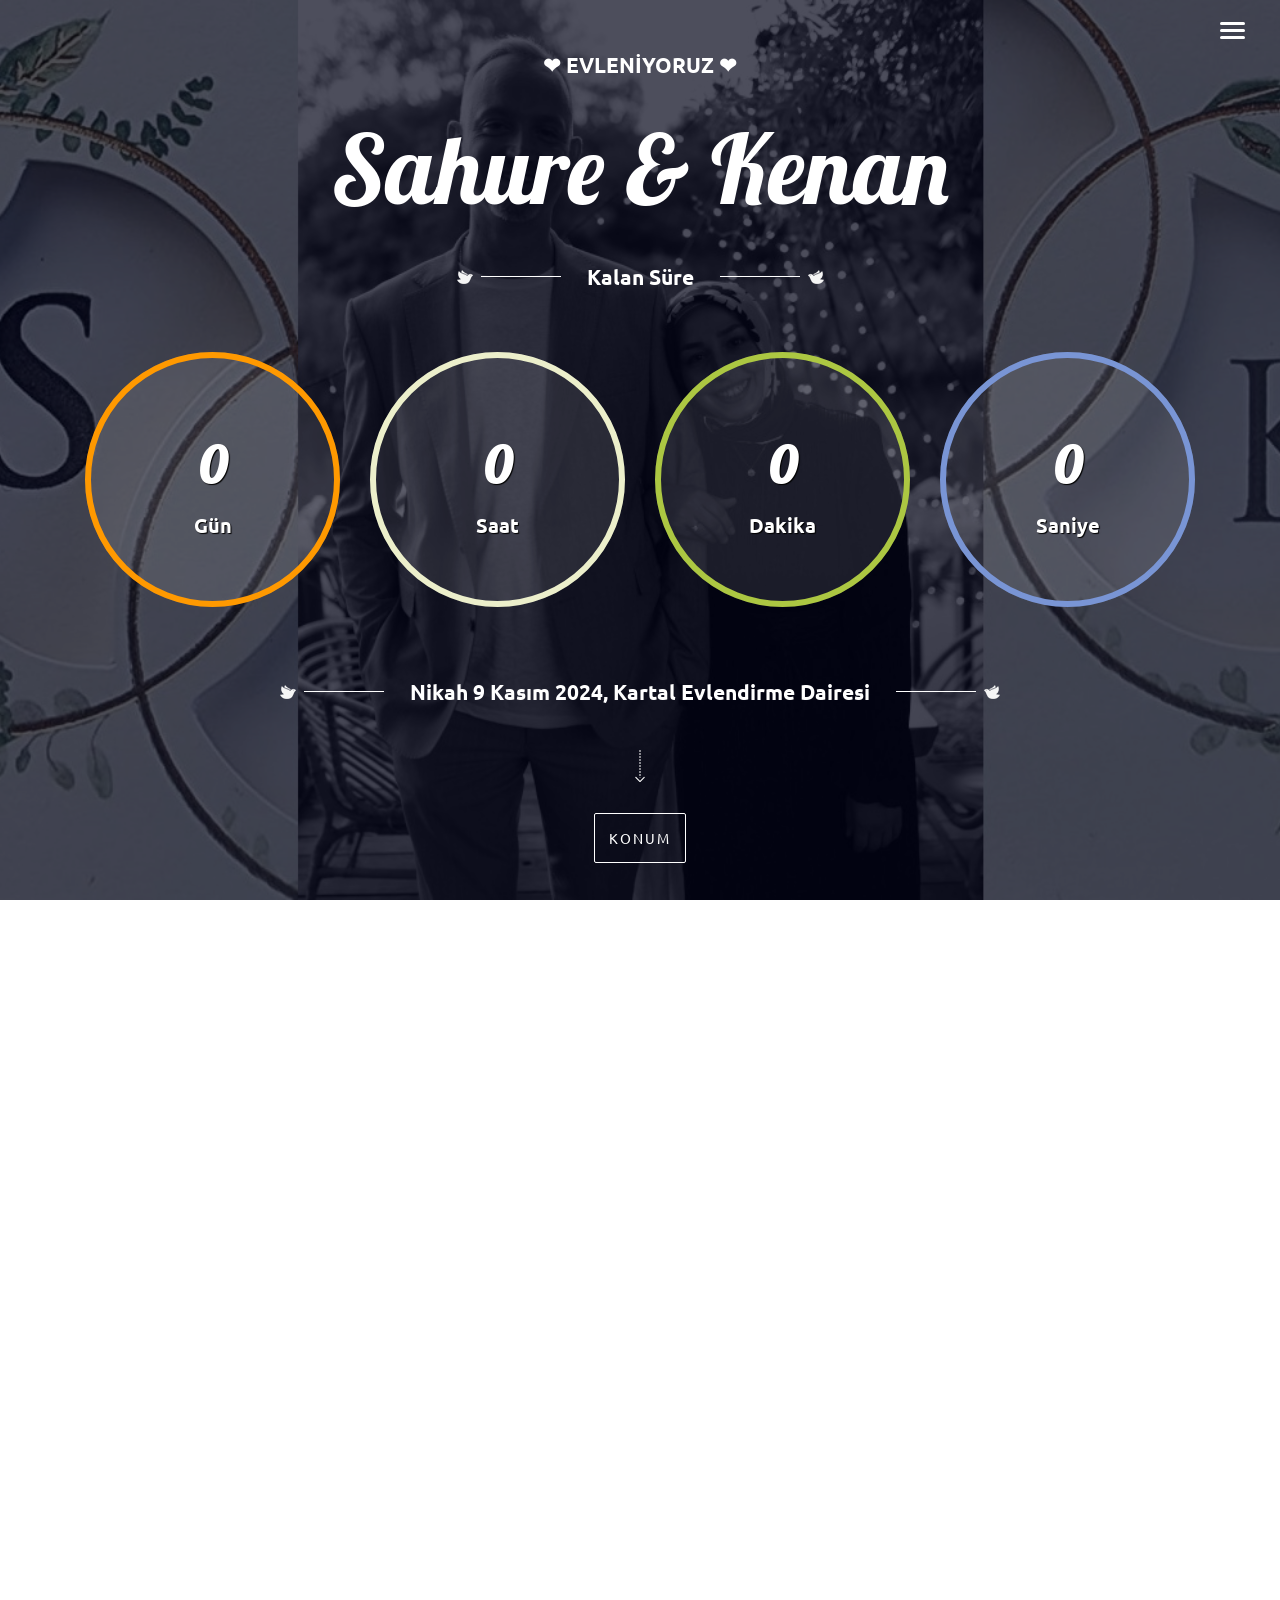
==== index.html @ 57ab861d "init" ====
<!DOCTYPE html>
<html lang="tr">
<head>
    <meta charset="utf-8">
    <meta http-equiv="x-ua-compatible" content="ie=edge">
    <meta content="" name="description">
    <meta content="" name="keywords">
    <!-- Mobile Specific Metas -->
    <meta http-equiv="X-UA-Compatible" content="IE=edge">
    <meta name="viewport" content="width=device-width, initial-scale=1, maximum-scale=1">
    <meta name="HandheldFriendly" content="true">
    <meta content="telephone=no" name="format-detection">
    <!-- Favicon -->
    <link rel="shortcut icon" type="image/png" href="static/img/favicon.ico"/>
    <!-- Google Fonts -->
    <link href="https://fonts.googleapis.com/css?family=Lobster%7CUbuntu:400,700" rel="stylesheet">
    <!-- Stylesheets -->
    <link href="static/css/fontello-icon.css" rel="stylesheet" type="text/css"/>
    <link href="static/css/linea-icon.css" rel="stylesheet" type="text/css"/>

    <!-- Latest compiled and minified CSS -->
    <link rel="stylesheet" href="https://cdn.jsdelivr.net/npm/bootstrap@3.4.1/dist/css/bootstrap.min.css"
          integrity="sha384-HSMxcRTRxnN+Bdg0JdbxYKrThecOKuH5zCYotlSAcp1+c8xmyTe9GYg1l9a69psu" crossorigin="anonymous">

    <link href="static/css/animate.css" rel="stylesheet" type="text/css"/>
    <!-- Custom CSS -->
    <link href="static/css/main.css" rel="stylesheet" type="text/css"/>
    <!-- END custom CSS -->
    <!-- Switcher color CSS -->
    <link href="static/css/color-1.css" rel="stylesheet" type="text/css" id="skins"/>
    <!--<![endif]-->
    <!-- HTML5 Shim and Respond.js IE8 support of HTML5 elements and media queries -->
    <!-- WARNING: Respond.js doesn't work if you view the page via file:// -->
    <!--[if lt IE 9]>
    <script src="https://oss.maxcdn.com/html5shiv/3.7.2/html5shiv.min.js"></script>
    <script src="https://oss.maxcdn.com/respond/1.4.2/respond.min.js"></script>
    <![endif]-->
    <title>Sahure & Kenan | 9 Kasım 2024 16:30</title>
</head>
<body>
<div class="page-overlay">
    <!-- Preloader -->
    <div id="preloader">
        <div class="alignment">
            <div class="v-align center-middle">
                <div class="heart-animation one">
                    <i class="icon icon-heart"></i>
                </div>
                <div class="heart-animation two">
                    <i class="icon icon-heart"></i>
                </div>
                <div class="heart-animation three">
                    <i class="icon icon-heart"></i>
                </div>
                <div class="heart-animation four">
                    <i class="icon icon-heart"></i>
                </div>
            </div>
        </div>
    </div>
    <!-- END Preloader -->
    <!-- Background image -->
    <div class="page-image-bg reveal scale-in"></div>
    <!-- END Background image -->
    <!-- Overlay -->
    <div class="overlay-bg-black overlay-opacity"></div>
    <!-- END Overlay -->
    <header>
        <nav class="navbar navbar-fixed-top">
            <div class="container-fluid">
                <div class="row">
                    <div class="col-md-12 text-white col-transform">
                        <div class="navbar-wrapper">
                            <!-- Navbar Button -->
                            <button class="navbar-button show-info" data-href="#content">
                                <span></span>
                                <span></span>
                                <span></span>
                            </button>
                            <!-- End Navbar Button -->
                        </div>
                    </div>
                </div>
            </div>
        </nav>
    </header>
    <div id="info" class="col-md-12 text-white text-center page-info col-transform">
        <div class="title-front">&#10084; Evleniyoruz &#10084;</div>
        <div class="all-title">
            Sahure & Kenan
        </div>
        <div class="countdown-title">
            <span class="countdown-left"><span class="countdown-right">Kalan Süre</span></span>
        </div>
        <!-- Countdown -->
        <div class="countdown container">
            <div class="clock row">
                <div class="clock-item clock-days countdown-time-value col-sm-6 col-md-3">
                    <div class="wrap">
                        <div class="inner">
                            <div id="canvas-days" class="clock-canvas"></div>

                            <div class="text">
                                <p class="val">0</p>
                                <p class="type-days type-time">Gün</p>
                            </div><!-- /.text -->
                        </div><!-- /.inner -->
                    </div><!-- /.wrap -->
                </div><!-- /.clock-item -->

                <div class="clock-item clock-hours countdown-time-value col-sm-6 col-md-3">
                    <div class="wrap">
                        <div class="inner">
                            <div id="canvas-hours" class="clock-canvas"></div>

                            <div class="text">
                                <p class="val">0</p>
                                <p class="type-hours type-time">Saat</p>
                            </div><!-- /.text -->
                        </div><!-- /.inner -->
                    </div><!-- /.wrap -->
                </div><!-- /.clock-item -->

                <div class="clock-item clock-minutes countdown-time-value col-sm-6 col-md-3">
                    <div class="wrap">
                        <div class="inner">
                            <div id="canvas-minutes" class="clock-canvas"></div>

                            <div class="text">
                                <p class="val">0</p>
                                <p class="type-minutes type-time">Dakika</p>
                            </div><!-- /.text -->
                        </div><!-- /.inner -->
                    </div><!-- /.wrap -->
                </div><!-- /.clock-item -->

                <div class="clock-item clock-seconds countdown-time-value col-sm-6 col-md-3">
                    <div class="wrap">
                        <div class="inner">
                            <div id="canvas-seconds" class="clock-canvas"></div>

                            <div class="text">
                                <p class="val">0</p>
                                <p class="type-seconds type-time">Saniye</p>
                            </div><!-- /.text -->
                        </div><!-- /.inner -->
                    </div><!-- /.wrap -->
                </div><!-- /.clock-item -->
            </div><!-- /.clock -->
        </div><!-- /.countdown-wrapper -->
        <!-- END Countdown -->
        <div class="title-date">
            <span class="swirl-left"><span
                    class="swirl-right">Nikah 9 Kasım 2024, Kartal Evlendirme Dairesi</span></span>
        </div>
        <i class="icon ico-l-sm icon-l-arrows-slim-down-dashed animated fadeInDown"></i>
        <a class="btn btn-border-white show-info animated fadeInUp" role="button" data-href="#content">Konum</a>
    </div>
    <div id="content" class="page-content col-md-12 text-center bg-white">

        <div class="bezel"></div>
        <!-- Our Wedding Location -->
        <section class="section">
            <!-- Section Title Our Wedding Location -->
            <h2 class="section-title t0">
                <span>Konum</span>
            </h2>
            <!-- END Section Title Our Wedding Location -->
            <div class="wrapp location">
                <div class="col-lg-6 col-md-6 col-sm-6 no-space location-block color-two">
                    <div class="section-activity">
                        <h2>Kına</h2>
                        <h4>Salon Aşkın</h4>
                    </div>
                </div>
                <div class="col-lg-6 col-md-6 col-sm-6 no-space location-block color-two">
                    <div class="section-activity">
                        <h2>Nikah</h2>
                        <h4>Kartal Evlendirme Dairesi</h4>
                    </div>
                </div>

            </div>
            <!-- Google Maps -->
            <div id="map-canvas">
                
                <div class="col-lg-6 col-md-6 col-sm-6 no-space location-block ">
                    <div class="section-activity">
                        <iframe src="https://www.google.com/maps/embed?pb=!1m18!1m12!1m3!1d3010.9872154722066!2d29.14887507665197!3d41.00365301970864!2m3!1f0!2f0!3f0!3m2!1i1024!2i768!4f13.1!3m3!1m2!1s0x14cacf3816549147%3A0x43ac809c1f1a23b5!2sSalon%20A%C5%9Fk%C4%B1n%20Davet%20Salonu!5e0!3m2!1str!2str!4v1729792743908!5m2!1str!2str" width="600" height="450" style="border:0;" allowfullscreen="" loading="lazy" referrerpolicy="no-referrer-when-downgrade"></iframe>
                    </div>
                </div>
                <div class="col-lg-6 col-md-6 col-sm-6 no-space location-block ">
                    <div class="section-activity">
                        <iframe src="https://www.google.com/maps/embed?pb=!1m18!1m12!1m3!1d3016.34065721655!2d29.193385676647836!3d40.88634172692337!2m3!1f0!2f0!3f0!3m2!1i1024!2i768!4f13.1!3m3!1m2!1s0x14cac39dee5f4657%3A0x239b57ba6753ae69!2sKartal%20Belediyesi%20Evlendirme%20Memurlu%C4%9Fu!5e0!3m2!1str!2str!4v1729792785028!5m2!1str!2str" width="600" height="450" style="border:0;" allowfullscreen="" loading="lazy" referrerpolicy="no-referrer-when-downgrade"></iframe>
                    </div>
                </div>
            </div>
            <!-- END Google Maps -->
        </section>
        <!-- END Our Wedding Location -->

        <!-- Copyright -->
        <div class="footer copyrights">
            <div class="copyright"></div>
        </div>
        <!-- END Copyright -->
    </div>
</div>
<!-- All JavaScript Libraries -->
<script src="static/js/jquery-1.12.4.js"></script>
<script src="static/js/jquery-migrate-1.4.1.js"></script>
<script src="static/js/kinetic.js"></script>
<script src="static/js/jquery.final-countdown.js"></script>

<script src="https://cdn.jsdelivr.net/npm/bootstrap@3.4.1/dist/js/bootstrap.min.js"
        integrity="sha384-aJ21OjlMXNL5UyIl/XNwTMqvzeRMZH2w8c5cRVpzpU8Y5bApTppSuUkhZXN0VxHd"
        crossorigin="anonymous"></script>

<script src="static/js/main.js"></script>


</body>
</html>
---- static/css/fontello-icon.css ----
@font-face {
  font-family: 'fontello';
  src: url('../font/fontello8032.eot?70805675');
  src: url('../font/fontello8032.eot?70805675#iefix') format('embedded-opentype'),
       url('../font/fontello8032.woff2?70805675') format('woff2'),
       url('../font/fontello8032.woff?70805675') format('woff'),
       url('../font/fontello8032.ttf?70805675') format('truetype'),
       url('../font/fontello8032.svg?70805675#fontello') format('svg');
  font-weight: normal;
  font-style: normal;
}
/* Chrome hack: SVG is rendered more smooth in Windozze. 100% magic, uncomment if you need it. */
/* Note, that will break hinting! In other OS-es font will be not as sharp as it could be */
/*
@media screen and (-webkit-min-device-pixel-ratio:0) {
  @font-face {
    font-family: 'fontello';
    src: url('../font/fontello.svg?70805675#fontello') format('svg');
  }
}
*/
 
 [class^="icon-"]:before, [class*=" icon-"]:before {
  font-family: "fontello";
  font-style: normal;
  font-weight: normal;
  speak: none;
 
  display: inline-block;
  text-decoration: inherit;
  width: 1em;
  margin-right: .2em;
  text-align: center;
  /* opacity: .8; */
 
  /* For safety - reset parent styles, that can break glyph codes*/
  font-variant: normal;
  text-transform: none;
 
  /* fix buttons height, for twitter bootstrap */
  line-height: 1em;
 
  /* Animation center compensation - margins should be symmetric */
  /* remove if not needed */
  margin-left: .2em;
 
  /* you can be more comfortable with increased icons size */
  /* font-size: 120%; */
 
  /* Font smoothing. That was taken from TWBS */
  -webkit-font-smoothing: antialiased;
  -moz-osx-font-smoothing: grayscale;
 
  /* Uncomment for 3D effect */
  /* text-shadow: 1px 1px 1px rgba(127, 127, 127, 0.3); */
}
 
.icon-sun-1:before { content: '\e800'; } /* '' */
.icon-sun-filled:before { content: '\e801'; } /* '' */
.icon-cloud-sun:before { content: '\e802'; } /* '' */
.icon-sun-2:before { content: '\e803'; } /* '' */
.icon-sun-inv:before { content: '\e804'; } /* '' */
.icon-search:before { content: '\e805'; } /* '' */
.icon-search-1:before { content: '\e806'; } /* '' */
.icon-search-outline:before { content: '\e807'; } /* '' */
.icon-search-2:before { content: '\e808'; } /* '' */
.icon-down-open:before { content: '\e809'; } /* '' */
.icon-down-open-2:before { content: '\e80a'; } /* '' */
.icon-up-open:before { content: '\e80b'; } /* '' */
.icon-up-open-mini:before { content: '\e80c'; } /* '' */
.icon-up-open-2:before { content: '\e80d'; } /* '' */
.icon-up-open-big:before { content: '\e80e'; } /* '' */
.icon-up-open-3:before { content: '\e80f'; } /* '' */
.icon-play:before { content: '\e810'; } /* '' */
.icon-play-1:before { content: '\e811'; } /* '' */
.icon-play-2:before { content: '\e812'; } /* '' */
.icon-play-outline:before { content: '\e813'; } /* '' */
.icon-play-3:before { content: '\e814'; } /* '' */
.icon-stop-outline:before { content: '\e815'; } /* '' */
.icon-stop:before { content: '\e816'; } /* '' */
.icon-skype-outline:before { content: '\e817'; } /* '' */
.icon-skype-1:before { content: '\e818'; } /* '' */
.icon-twitter-1:before { content: '\e819'; } /* '' */
.icon-eye:before { content: '\e81a'; } /* '' */
.icon-eye-1:before { content: '\e81b'; } /* '' */
.icon-eye-off:before { content: '\e81c'; } /* '' */
.icon-eye-outline:before { content: '\e81d'; } /* '' */
.icon-picture:before { content: '\e81e'; } /* '' */
.icon-attach:before { content: '\e81f'; } /* '' */
.icon-link:before { content: '\e820'; } /* '' */
.icon-ok:before { content: '\e821'; } /* '' */
.icon-th-large:before { content: '\e822'; } /* '' */
.icon-th:before { content: '\e823'; } /* '' */
.icon-th-list:before { content: '\e824'; } /* '' */
.icon-users:before { content: '\e825'; } /* '' */
.icon-cog:before { content: '\e826'; } /* '' */
.icon-cog-alt:before { content: '\e827'; } /* '' */
.icon-wrench:before { content: '\e828'; } /* '' */
.icon-zoom-in:before { content: '\e829'; } /* '' */
.icon-megaphone:before { content: '\e82a'; } /* '' */
.icon-floppy:before { content: '\e82b'; } /* '' */
.icon-credit-card:before { content: '\e82c'; } /* '' */
.icon-link-1:before { content: '\e82d'; } /* '' */
.icon-attach-1:before { content: '\e82e'; } /* '' */
.icon-layout:before { content: '\e82f'; } /* '' */
.icon-rss-1:before { content: '\e830'; } /* '' */
.icon-cog-1:before { content: '\e831'; } /* '' */
.icon-tools:before { content: '\e832'; } /* '' */
.icon-share:before { content: '\e833'; } /* '' */
.icon-location:before { content: '\e834'; } /* '' */
.icon-location-1:before { content: '\e835'; } /* '' */
.icon-location-outline:before { content: '\e836'; } /* '' */
.icon-phone:before { content: '\e837'; } /* '' */
.icon-mobile:before { content: '\e838'; } /* '' */
.icon-mail:before { content: '\e839'; } /* '' */
.icon-globe:before { content: '\e83a'; } /* '' */
.icon-globe-1:before { content: '\e83b'; } /* '' */
.icon-clock:before { content: '\e83c'; } /* '' */
.icon-clock-1:before { content: '\e83d'; } /* '' */
.icon-hourglass-1:before { content: '\e83e'; } /* '' */
.icon-celcius:before { content: '\e83f'; } /* '' */
.icon-temperatire:before { content: '\e840'; } /* '' */
.icon-right-dir:before { content: '\e841'; } /* '' */
.icon-left-dir:before { content: '\e842'; } /* '' */
.icon-up-dir:before { content: '\e843'; } /* '' */
.icon-down-dir:before { content: '\e844'; } /* '' */
.icon-left-open:before { content: '\e845'; } /* '' */
.icon-right-open:before { content: '\e846'; } /* '' */
.icon-flash:before { content: '\e847'; } /* '' */
.icon-ccw:before { content: '\e848'; } /* '' */
.icon-cw:before { content: '\e849'; } /* '' */
.icon-arrows-cw:before { content: '\e84a'; } /* '' */
.icon-switch:before { content: '\e84b'; } /* '' */
.icon-key:before { content: '\e84c'; } /* '' */
.icon-user:before { content: '\e84d'; } /* '' */
.icon-heart:before { content: '\e84e'; } /* '' */
.icon-heart-empty:before { content: '\e84f'; } /* '' */
.icon-heart-1:before { content: '\e850'; } /* '' */
.icon-heart-filled:before { content: '\e851'; } /* '' */
.icon-star-empty:before { content: '\e852'; } /* '' */
.icon-star:before { content: '\e853'; } /* '' */
.icon-down-open-1:before { content: '\f004'; } /* '' */
.icon-up-open-1:before { content: '\f005'; } /* '' */
.icon-link-ext:before { content: '\f08e'; } /* '' */
.icon-facebook:before { content: '\f09a'; } /* '' */
.icon-rss:before { content: '\f09e'; } /* '' */
.icon-gplus-1:before { content: '\f0d5'; } /* '' */
.icon-money:before { content: '\f0d6'; } /* '' */
.icon-mail-alt:before { content: '\f0e0'; } /* '' */
.icon-linkedin-1:before { content: '\f0e1'; } /* '' */
.icon-comment-empty:before { content: '\f0e5'; } /* '' */
.icon-angle-left:before { content: '\f104'; } /* '' */
.icon-angle-right:before { content: '\f105'; } /* '' */
.icon-angle-up:before { content: '\f106'; } /* '' */
.icon-angle-down:before { content: '\f107'; } /* '' */
.icon-star-half-alt:before { content: '\f123'; } /* '' */
.icon-unlink:before { content: '\f127'; } /* '' */
.icon-shield:before { content: '\f132'; } /* '' */
.icon-bullseye:before { content: '\f140'; } /* '' */
.icon-rss-squared:before { content: '\f143'; } /* '' */
.icon-play-circled:before { content: '\f144'; } /* '' */
.icon-ok-squared:before { content: '\f14a'; } /* '' */
.icon-euro:before { content: '\f153'; } /* '' */
.icon-sort-name-up:before { content: '\f15d'; } /* '' */
.icon-sort-name-down:before { content: '\f15e'; } /* '' */
.icon-sort-number-up:before { content: '\f162'; } /* '' */
.icon-sort-number-down:before { content: '\f163'; } /* '' */
.icon-youtube-squared:before { content: '\f166'; } /* '' */
.icon-youtube:before { content: '\f167'; } /* '' */
.icon-youtube-play:before { content: '\f16a'; } /* '' */
.icon-bitbucket:before { content: '\f171'; } /* '' */
.icon-apple:before { content: '\f179'; } /* '' */
.icon-female:before { content: '\f182'; } /* '' */
.icon-male:before { content: '\f183'; } /* '' */
.icon-sun:before { content: '\f185'; } /* '' */
.icon-wordpress:before { content: '\f19a'; } /* '' */
.icon-google:before { content: '\f1a0'; } /* '' */
.icon-pied-piper-squared:before { content: '\f1a7'; } /* '' */
.icon-behance-1:before { content: '\f1b4'; } /* '' */
.icon-behance-squared:before { content: '\f1b5'; } /* '' */
.icon-git:before { content: '\f1d3'; } /* '' */
.icon-paper-plane:before { content: '\f1d8'; } /* '' */
.icon-paper-plane-empty:before { content: '\f1d9'; } /* '' */
.icon-sliders:before { content: '\f1de'; } /* '' */
.icon-binoculars:before { content: '\f1e5'; } /* '' */
.icon-plug:before { content: '\f1e6'; } /* '' */
.icon-cc-visa:before { content: '\f1f0'; } /* '' */
.icon-cc-mastercard:before { content: '\f1f1'; } /* '' */
.icon-cc-discover:before { content: '\f1f2'; } /* '' */
.icon-cc-amex:before { content: '\f1f3'; } /* '' */
.icon-cc-paypal:before { content: '\f1f4'; } /* '' */
.icon-cc-stripe:before { content: '\f1f5'; } /* '' */
.icon-eyedropper:before { content: '\f1fb'; } /* '' */
.icon-pinterest-1:before { content: '\f231'; } /* '' */
.icon-user-plus:before { content: '\f234'; } /* '' */
.icon-user-times:before { content: '\f235'; } /* '' */
.icon-opencart:before { content: '\f23d'; } /* '' */
.icon-expeditedssl:before { content: '\f23e'; } /* '' */
.icon-battery-4:before { content: '\f240'; } /* '' */
.icon-battery-3:before { content: '\f241'; } /* '' */
.icon-battery-2:before { content: '\f242'; } /* '' */
.icon-battery-1:before { content: '\f243'; } /* '' */
.icon-hourglass:before { content: '\f254'; } /* '' */
.icon-odnoklassniki:before { content: '\f263'; } /* '' */
.icon-odnoklassniki-square:before { content: '\f264'; } /* '' */
.icon-wikipedia-w:before { content: '\f266'; } /* '' */
.icon-safari:before { content: '\f267'; } /* '' */
.icon-chrome:before { content: '\f268'; } /* '' */
.icon-opera:before { content: '\f26a'; } /* '' */
.icon-internet-explorer:before { content: '\f26b'; } /* '' */
.icon-map-o:before { content: '\f278'; } /* '' */
.icon-map:before { content: '\f279'; } /* '' */
.icon-edge:before { content: '\f282'; } /* '' */
.icon-credit-card-alt:before { content: '\f283'; } /* '' */
.icon-shopping-basket:before { content: '\f291'; } /* '' */
.icon-blind:before { content: '\f29d'; } /* '' */
.icon-thermometer:before { content: '\f2c7'; } /* '' */
.icon-thermometer-3:before { content: '\f2c8'; } /* '' */
.icon-thermometer-2:before { content: '\f2c9'; } /* '' */
.icon-thermometer-quarter:before { content: '\f2ca'; } /* '' */
.icon-thermometer-0:before { content: '\f2cb'; } /* '' */
.icon-bath:before { content: '\f2cd'; } /* '' */
.icon-facebook-2:before { content: '\f300'; } /* '' */
.icon-vimeo:before { content: '\f306'; } /* '' */
.icon-facebook-squared:before { content: '\f308'; } /* '' */
.icon-twitter:before { content: '\f309'; } /* '' */
.icon-facebook-1:before { content: '\f30c'; } /* '' */
.icon-facebook-circled:before { content: '\f30d'; } /* '' */
.icon-facebook-squared-1:before { content: '\f30e'; } /* '' */
.icon-gplus:before { content: '\f30f'; } /* '' */
.icon-gplus-circled:before { content: '\f310'; } /* '' */
.icon-pinterest:before { content: '\f312'; } /* '' */
.icon-tumblr:before { content: '\f315'; } /* '' */
.icon-linkedin:before { content: '\f318'; } /* '' */
.icon-linkedin-circled:before { content: '\f319'; } /* '' */
.icon-dribbble:before { content: '\f31b'; } /* '' */
.icon-instagram:before { content: '\f32d'; } /* '' */
.icon-dropbox:before { content: '\f330'; } /* '' */
.icon-skype:before { content: '\f339'; } /* '' */
.icon-skype-circled:before { content: '\f33a'; } /* '' */
.icon-soundcloud:before { content: '\f348'; } /* '' */
.icon-behance:before { content: '\f34e'; } /* '' */
.icon-vkontakte:before { content: '\f354'; } /* '' */
---- static/css/linea-icon.css ----
@charset "UTF-8";

@font-face {
  font-family: "linea-arrows-10";
  src:url("../font/linea-arrows-10.eot");
  src:url("../font/linea-arrows-10d41d.eot?#iefix") format("embedded-opentype"),
    url("../font/linea-arrows-10.woff") format("woff"),
    url("../font/linea-arrows-10.ttf") format("truetype"),
    url("../font/linea-arrows-10.svg#linea-arrows-10") format("svg");
  font-weight: normal;
  font-style: normal;

}

[data-icon]:before {
  font-family: "linea-arrows-10" !important;
  content: attr(data-icon);
  font-style: normal !important;
  font-weight: normal !important;
  font-variant: normal !important;
  text-transform: none !important;
  speak: none;
  line-height: 1;
  -webkit-font-smoothing: antialiased;
  -moz-osx-font-smoothing: grayscale;
}

[class^="icon-l-"]:before,
[class*=" icon-l-"]:before {
  font-family: "linea-arrows-10" !important;
  font-style: normal !important;
  font-weight: normal !important;
  font-variant: normal !important;
  text-transform: none !important;
  speak: none;
  line-height: 1;
  -webkit-font-smoothing: antialiased;
  -moz-osx-font-smoothing: grayscale;
}

.icon-l-arrows-anticlockwise:before {
  content: "\e000";
}
.icon-l-arrows-anticlockwise-dashed:before {
  content: "\e001";
}
.icon-l-arrows-button-down:before {
  content: "\e002";
}
.icon-l-arrows-button-off:before {
  content: "\e003";
}
.icon-l-arrows-button-on:before {
  content: "\e004";
}
.icon-l-arrows-button-up:before {
  content: "\e005";
}
.icon-l-arrows-check:before {
  content: "\e006";
}
.icon-l-arrows-circle-check:before {
  content: "\e007";
}
.icon-l-arrows-circle-down:before {
  content: "\e008";
}
.icon-l-arrows-circle-downleft:before {
  content: "\e009";
}
.icon-l-arrows-circle-downright:before {
  content: "\e00a";
}
.icon-l-arrows-circle-left:before {
  content: "\e00b";
}
.icon-l-arrows-circle-minus:before {
  content: "\e00c";
}
.icon-l-arrows-circle-plus:before {
  content: "\e00d";
}
.icon-l-arrows-circle-remove:before {
  content: "\e00e";
}
.icon-l-arrows-circle-right:before {
  content: "\e00f";
}
.icon-l-arrows-circle-up:before {
  content: "\e010";
}
.icon-l-arrows-circle-upleft:before {
  content: "\e011";
}
.icon-l-arrows-circle-upright:before {
  content: "\e012";
}
.icon-l-arrows-clockwise:before {
  content: "\e013";
}
.icon-l-arrows-clockwise-dashed:before {
  content: "\e014";
}
.icon-l-arrows-compress:before {
  content: "\e015";
}
.icon-l-arrows-deny:before {
  content: "\e016";
}
.icon-l-arrows-diagonal:before {
  content: "\e017";
}
.icon-l-arrows-diagonal2:before {
  content: "\e018";
}
.icon-l-arrows-down:before {
  content: "\e019";
}
.icon-l-arrows-down-double:before {
  content: "\e01a";
}
.icon-l-arrows-downleft:before {
  content: "\e01b";
}
.icon-l-arrows-downright:before {
  content: "\e01c";
}
.icon-l-arrows-drag-down:before {
  content: "\e01d";
}
.icon-l-arrows-drag-down-dashed:before {
  content: "\e01e";
}
.icon-l-arrows-drag-horiz:before {
  content: "\e01f";
}
.icon-l-arrows-drag-left:before {
  content: "\e020";
}
.icon-l-arrows-drag-left-dashed:before {
  content: "\e021";
}
.icon-l-arrows-drag-right:before {
  content: "\e022";
}
.icon-l-arrows-drag-right-dashed:before {
  content: "\e023";
}
.icon-l-arrows-drag-up:before {
  content: "\e024";
}
.icon-l-arrows-drag-up-dashed:before {
  content: "\e025";
}
.icon-l-arrows-drag-vert:before {
  content: "\e026";
}
.icon-l-arrows-exclamation:before {
  content: "\e027";
}
.icon-l-arrows-expand:before {
  content: "\e028";
}
.icon-l-arrows-expand-diagonal1:before {
  content: "\e029";
}
.icon-l-arrows-expand-horizontal1:before {
  content: "\e02a";
}
.icon-l-arrows-expand-vertical1:before {
  content: "\e02b";
}
.icon-l-arrows-fit-horizontal:before {
  content: "\e02c";
}
.icon-l-arrows-fit-vertical:before {
  content: "\e02d";
}
.icon-l-arrows-glide:before {
  content: "\e02e";
}
.icon-l-arrows-glide-horizontal:before {
  content: "\e02f";
}
.icon-l-arrows-glide-vertical:before {
  content: "\e030";
}
.icon-l-arrows-hamburger1:before {
  content: "\e031";
}
.icon-l-arrows-hamburger-2:before {
  content: "\e032";
}
.icon-l-arrows-horizontal:before {
  content: "\e033";
}
.icon-l-arrows-info:before {
  content: "\e034";
}
.icon-l-arrows-keyboard-alt:before {
  content: "\e035";
}
.icon-l-arrows-keyboard-cmd:before {
  content: "\e036";
}
.icon-l-arrows-keyboard-delete:before {
  content: "\e037";
}
.icon-l-arrows-keyboard-down:before {
  content: "\e038";
}
.icon-l-arrows-keyboard-left:before {
  content: "\e039";
}
.icon-l-arrows-keyboard-return:before {
  content: "\e03a";
}
.icon-l-arrows-keyboard-right:before {
  content: "\e03b";
}
.icon-l-arrows-keyboard-shift:before {
  content: "\e03c";
}
.icon-l-arrows-keyboard-tab:before {
  content: "\e03d";
}
.icon-l-arrows-keyboard-up:before {
  content: "\e03e";
}
.icon-l-arrows-left:before {
  content: "\e03f";
}
.icon-l-arrows-left-double-32:before {
  content: "\e040";
}
.icon-l-arrows-minus:before {
  content: "\e041";
}
.icon-l-arrows-move:before {
  content: "\e042";
}
.icon-l-arrows-move2:before {
  content: "\e043";
}
.icon-l-arrows-move-bottom:before {
  content: "\e044";
}
.icon-l-arrows-move-left:before {
  content: "\e045";
}
.icon-l-arrows-move-right:before {
  content: "\e046";
}
.icon-l-arrows-move-top:before {
  content: "\e047";
}
.icon-l-arrows-plus:before {
  content: "\e048";
}
.icon-l-arrows-question:before {
  content: "\e049";
}
.icon-l-arrows-remove:before {
  content: "\e04a";
}
.icon-l-arrows-right:before {
  content: "\e04b";
}
.icon-l-arrows-right-double:before {
  content: "\e04c";
}
.icon-l-arrows-rotate:before {
  content: "\e04d";
}
.icon-l-arrows-rotate-anti:before {
  content: "\e04e";
}
.icon-l-arrows-rotate-anti-dashed:before {
  content: "\e04f";
}
.icon-l-arrows-rotate-dashed:before {
  content: "\e050";
}
.icon-l-arrows-shrink:before {
  content: "\e051";
}
.icon-l-arrows-shrink-diagonal1:before {
  content: "\e052";
}
.icon-l-arrows-shrink-diagonal2:before {
  content: "\e053";
}
.icon-l-arrows-shrink-horizonal2:before {
  content: "\e054";
}
.icon-l-arrows-shrink-horizontal1:before {
  content: "\e055";
}
.icon-l-arrows-shrink-vertical1:before {
  content: "\e056";
}
.icon-l-arrows-shrink-vertical2:before {
  content: "\e057";
}
.icon-l-arrows-sign-down:before {
  content: "\e058";
}
.icon-l-arrows-sign-left:before {
  content: "\e059";
}
.icon-l-arrows-sign-right:before {
  content: "\e05a";
}
.icon-l-arrows-sign-up:before {
  content: "\e05b";
}
.icon-l-arrows-slide-down1:before {
  content: "\e05c";
}
.icon-l-arrows-slide-down2:before {
  content: "\e05d";
}
.icon-l-arrows-slide-left1:before {
  content: "\e05e";
}
.icon-l-arrows-slide-left2:before {
  content: "\e05f";
}
.icon-l-arrows-slide-right1:before {
  content: "\e060";
}
.icon-l-arrows-slide-right2:before {
  content: "\e061";
}
.icon-l-arrows-slide-up1:before {
  content: "\e062";
}
.icon-l-arrows-slide-up2:before {
  content: "\e063";
}
.icon-l-arrows-slim-down:before {
  content: "\e064";
}
.icon-l-arrows-slim-down-dashed:before {
  content: "\e065";
}
.icon-l-arrows-slim-left:before {
  content: "\e066";
}
.icon-l-arrows-slim-left-dashed:before {
  content: "\e067";
}
.icon-l-arrows-slim-right:before {
  content: "\e068";
}
.icon-l-arrows-slim-right-dashed:before {
  content: "\e069";
}
.icon-l-arrows-slim-up:before {
  content: "\e06a";
}
.icon-l-arrows-slim-up-dashed:before {
  content: "\e06b";
}
.icon-l-arrows-square-check:before {
  content: "\e06c";
}
.icon-l-arrows-square-down:before {
  content: "\e06d";
}
.icon-l-arrows-square-downleft:before {
  content: "\e06e";
}
.icon-l-arrows-square-downright:before {
  content: "\e06f";
}
.icon-l-arrows-square-left:before {
  content: "\e070";
}
.icon-l-arrows-square-minus:before {
  content: "\e071";
}
.icon-l-arrows-square-plus:before {
  content: "\e072";
}
.icon-l-arrows-square-remove:before {
  content: "\e073";
}
.icon-l-arrows-square-right:before {
  content: "\e074";
}
.icon-l-arrows-square-up:before {
  content: "\e075";
}
.icon-l-arrows-square-upleft:before {
  content: "\e076";
}
.icon-l-arrows-square-upright:before {
  content: "\e077";
}
.icon-l-arrows-squares:before {
  content: "\e078";
}
.icon-l-arrows-stretch-diagonal1:before {
  content: "\e079";
}
.icon-l-arrows-stretch-diagonal2:before {
  content: "\e07a";
}
.icon-l-arrows-stretch-diagonal3:before {
  content: "\e07b";
}
.icon-l-arrows-stretch-diagonal4:before {
  content: "\e07c";
}
.icon-l-arrows-stretch-horizontal1:before {
  content: "\e07d";
}
.icon-l-arrows-stretch-horizontal2:before {
  content: "\e07e";
}
.icon-l-arrows-stretch-vertical1:before {
  content: "\e07f";
}
.icon-l-arrows-stretch-vertical2:before {
  content: "\e080";
}
.icon-l-arrows-switch-horizontal:before {
  content: "\e081";
}
.icon-l-arrows-switch-vertical:before {
  content: "\e082";
}
.icon-l-arrows-up:before {
  content: "\e083";
}
.icon-l-arrows-up-double-33:before {
  content: "\e084";
}
.icon-l-arrows-upleft:before {
  content: "\e085";
}
.icon-l-arrows-upright:before {
  content: "\e086";
}
.icon-l-arrows-vertical:before {
  content: "\e087";
}
---- static/css/main.css ----
/*-----------------------------------------------
Theme: myWeddingDay - Coming Soon HTML Template
Version 1.0
Author: EXSYthemes
-----------------------------------------------
1. BODY
  - 1.1. Bootstrap Fix: IE10 in Windows 8 & Windows Phone 8
  - 1.2. Preloader
  - 1.3. Switcher color pane
2. FULL PAGE
  - 2.1. Images Background
  - 2.2. Block Info Text
  - 2.3. Countdown 
  - 2.4. Swirl Date
  - 2.5. Btn And Arrow More
3. CONTENT
  - 3.1. Navbar
  - 3.2. Single Happy
  - 3.3. Love Story
  - 3.4. Section Gallery
  - 3.5. Location 
  - 3.6. Donation
  - 3.7. Footer
4. RESPONSIVE
-----------------------------------------------

-----------------------------------------------*/

@charset "UTF-8";

/***********************************
			/* 1. BODY */
/***********************************/

* {
	outline: none;
}

a:hover,
a:focus {
	outline: none;
	color: #69655a;
	text-decoration: none;
}

a {
	color: #69655a;
}

input:focus,
textarea:focus,
button:focus,
button:hover {
	outline: none;
}

html,
body {
	height: 100%;
}

body {
	font-family: "Ubuntu";
	color: #282828;
}

body.show-content {
	overflow-y: scroll;
}

h1 {
	font-size: 23px;
}

h2 {
	font-size: 21px;
}

h3 {
	font-size: 20px;
	line-height: 25px;
}

h4 {
	font-size: 16px;
	line-height: 1.333;
}

h5 {
	font-size: 14px;
	line-height: 1.333;
}

h6 {
	font-size: 12px;
	line-height: 1.333;
}

.text-center {
	text-align: center;
}

.section-title.t0{
	margin-top: 0;
}

.section{
	position: relative;
    z-index: 1;
    float: left;
    width: 100%;
}

img {
	max-width: 100%;
}

img {
	height: auto;
	max-width: 100%;
}

.no-space {
	padding: 0 !important;
	margin: 0 !important;
}

.w100{
	width: 100% !important;
	padding: 0 !important;;
	margin: 0 !important;
}

.buttonBar {
    display: none;
}

.mb_YTPProgress {
    display: none;
}

/* 1.1. Bootstrap Fix: IE10 in Windows 8 & Windows Phone 8 */

@-webkit-viewport {
  width: device-width;
}

@-moz-viewport {
  width: device-width;
}

@-ms-viewport {
  width: device-width;
}

@-o-viewport {
  width: device-width;
}

@viewport {
  width: device-width;
}

/* 1.1. END Bootstrap Fix: IE10 in Windows 8 & Windows Phone 8 */

.bezel {
    background: url(../img/bezel.png) no-repeat center center;
    height: 30px;
    width: 100%;
    float: left;
    margin: 70px 0 50px 0;
}

/* 1.2. Preloader */
#preloader{
	background-color:#fff;
	position:fixed;
	top:0;
	left:0;
	right:0;
	bottom:0; 
	z-index:9999;
}

@-webkit-keyframes heart-zoom {
  0%, 100%   {
	-webkit-transform: scale(0.5);
	opacity:0.2;
  }
  50%   {
	-webkit-transform: scale(1.3);
	opacity:1;
  }
}

@-moz-keyframes heart-zoom  {
  0%, 100%   {
	-moz-transform: scale(0.5);
	opacity:0.2;
  }
  50%   {
	-moz-transform: scale(1.3);
	opacity:1;
  }
}

@-ms-keyframes heart-zoom  {
  0%, 100%   {
	-ms-transform: scale(0.5);
	opacity:0.2;
  }
  50%   {
	-ms-transform: scale(1.3);
	opacity:1;
  }
}

@-o-keyframes heart-zoom  {
  0%, 100%   {
	-o-transform: scale(0.5);
	opacity:0.2;
  }
  50%   {
	-o-transform: scale(1.3);
	opacity:1;
  }
}

@keyframes heart-zoom  {
  0%, 100%   {
	transform: scale(0.5);
	opacity:0.2;
  }
  50%   {
	transform: scale(1.3);
	opacity:1;
  }
}

.alignment{
	position: absolute;
	display: table;
	height: 100%;
	width: 100%;
}

.v-align{
	display: table-cell;	
}

.center-middle{
	vertical-align: middle;
	text-align: center;
}

.heart-animation {
	display: inline-block;
	margin: 0 auto;
	font-size: 21px; 
	line-height: 21px;
	letter-spacing:-21px;
}

.heart-animation.one {	
	-webkit-animation: heart-zoom infinite 1s;
	   -moz-animation: heart-zoom infinite 1s;
		-ms-animation: heart-zoom infinite 1s;
		 -o-animation: heart-zoom infinite 1s;
			animation: heart-zoom infinite 1s;
}

.heart-animation.two {
	-webkit-animation: heart-zoom infinite 1.5s;
	   -moz-animation: heart-zoom infinite 1.5s;
		-ms-animation: heart-zoom infinite 1.5s;
		 -o-animation: heart-zoom infinite 1.5s;
			animation: heart-zoom infinite 1.5s;
}

.heart-animation.three {
	-webkit-animation: heart-zoom infinite 2s;
	   -moz-animation: heart-zoom infinite 2s;
		-ms-animation: heart-zoom infinite 2s;
		 -o-animation: heart-zoom infinite 2s;
			animation: heart-zoom infinite 2s;
}

.heart-animation.four {
	-webkit-animation: heart-zoom infinite 2.5s;
	   -moz-animation: heart-zoom infinite 2.5s;
		-ms-animation: heart-zoom infinite 2.5s;
		 -o-animation: heart-zoom infinite 2.5s;
			animation: heart-zoom infinite 2.5s;
}

/* 1.2. END Preloader */

/* 1.3. Switcher color panel */

.switcher__color {
    border-radius: 5px 0 5px 5px;
    width: 251px;
    position: fixed;
    left: 0;
    height: 50px;
    top: 180px;
    z-index: 1000;
}

.switcher__color-inner {
    background: #69655a;
    float: left;
    width: 200px;
    padding: 20px 20px 0 20px;
}

.switcher__color span {
    color: #fff;
    font-size: 16px;
    text-align: center;
    margin: 0;
    padding: 0;
    text-transform: uppercase;
    width: 100%;
    text-align: center;
    display: block;
}

.switcher__color span a {
    height: 50px;
    width: 50px;
    top: 0;
    right: 1px;
    position: absolute;
    line-height: 50px;
    font-size: 20px;
    color: #fff;
}

.switcher__color span a::before {
    content: '\e826';
    font-family: "fontello";
    position: absolute;
    left: 50%;
    margin: 0 0 0 -8px;
    -webkit-transition: all 0.4s ease-in-out;
    -moz-transition: all 0.4s ease-in-out;
    -ms-transition: all 0.4s ease-in-out;
    -o-transition: all 0.4s ease-in-out;
    transition: all 0.4s ease-in-out;
    -webkit-animation: spin 3s linear infinite;
    -moz-animation: spin 3s linear infinite;
    animation: spin 3s linear infinite;
}

ul.color_schemes {
    margin-top: 10px;
    margin-left: 0;
    padding: 0;
}

ul.color_schemes li {
    display: inline-block;
    margin: 5px 10px;
    cursor: pointer;
}

.styleswitch {
    display: block;
    width: 30px;
    height: 30px;
}

.styleswitch.color-1 {
    background: #e2b123;
}

.styleswitch.color-2 {
    background: #f20012;
}

.styleswitch.color-3 {
    background: #038eda;
}

.styleswitch.color-4 {
    background: #15b5b0;
}

.styleswitch.color-5 {
    background: #19b963;
}

.styleswitch.color-6 {
    background: #cccc00;
}

.styleswitch.color-7 {
    background: #724cb9;
}

.styleswitch.color-8 {
    background: #ff5411;
}

.styleswitch.color-9 {
    background: #3d8c40;
}

@-moz-keyframes spin {
    100% {
        -moz-transform: rotate(360deg);
    }
}

@-webkit-keyframes spin {
    100% {
        -webkit-transform: rotate(360deg);
    }
}

@keyframes spin {
    100% {
        -webkit-transform: rotate(360deg);
        transform: rotate(360deg);
    }
}


/* 1.3. END Switcher color panel */

/***********************************
			/* 1.END BODY */
/***********************************/


/***********************************
			/* 2. FULL PAGE */
/***********************************/

/* 2.1. Images Background */
.page-image-bg {
	background: url(../img/bg-img3.jpg) no-repeat center center;
	background-size: cover;
	height: 100%;
	width: 100%;
	min-height: 700px;
	position: fixed;
	top: 0;
	height: 100%;
	min-height: 700px;
	width: 100%;
}

.page-image-bg.reveal {
	z-index: -250;
}

.overlay-opacity {
	filter: alpha(opacity=70);
	opacity: 0.7;
}
.overlay-bg-black {
	position: fixed;
	top: 0;
	height: 100%;
	min-height: 700px;
	width: 100%;
	z-index: 0;
	background-color: #020417;
}
/* 2.1. END Images Background */

/* 2.2. Block Info Text */
.page-info {
	min-height: 700px;
	height: 100%;
	padding-top: 20px;
	padding-bottom: 20px;
}
.title-front{
	color: #fff;
	text-transform: uppercase;
	font-size: 21px;
	font-family: "Ubuntu";
	font-weight: 700;
	padding-top: 20px;
}
.logo img{
	width: 100px;
	margin-top: 35px;
}
.all-title{
	font-family: "Lobster";
	color: #fff;
	font-size: 96px;
	padding-top: 20px;
	display: block;
}
/* 2.2. END Block Info Text */

/* 2.3. Countdown */
.countdown{
	margin: 50px auto;
}
.countdown-title{
	color: #fff;
	font-size: 21px;
	font-family: "Ubuntu";
	margin-top: 15px;
	font-weight: 700;
}
span.countdown-left {
	display: inline-block;
	background: url(../img/countdown-left-bg.png) no-repeat left;
	padding: 0 0 0 130px;
}
span.countdown-right {
	display: inline-block;
	background: url(../img/countdown-right-bg.png) no-repeat right;
	padding: 10px 130px 10px 0px;
}
.title-date {
	color: #fff;
	font-weight: 700;
	font-family: "Ubuntu";
	font-size: 21px;
	padding: 10px 0 10px 0;
}
.clock-item .inner {
	height: 0px;
	padding-bottom: 100%;
	position: relative;	
	width: 100%;
}
.clock-canvas {
	background-color: rgba(255, 255, 255, .1);
	border-radius: 50%;
	height: 0px;
	padding-bottom: 100%;
}
.clock-item .text {
	color: #fff;	
	font-size: 24px;
	font-weight: bold;	
	margin-top: -50px;
	position: absolute;
	top: 50%;
	text-align: center;
	text-shadow: 1px 1px 1px rgba(0, 0, 0, 1);
	width: 100%;
	font-family: "Ubuntu";
}
.clock-item .text .val {
	font-size: 50px;
	font-family: "Lobster";
}
.clock-item .text .type-time {
	font-size: 20px;
}
.position {
	position: relative;
	display: inline-block;
	min-width: 45px;
	height: 85px;
	text-align: center;
}
.digit {
	position: absolute;
	top: 0;
	left: 50%;
	display: block;
	font-size: 80px;
	color: #fff;
	line-height: 85px;
	padding: 10px;
	text-align: center;
	background-color: transparent;
	-webkit-transform: translateX(-50%);
	-ms-transform: translateX(-50%);
	transform: translateX(-50%);
	min-width: 66px;
	max-width: 66px;
}
.digit.static {
	box-shadow: 1px 1px 1px rgba(0, 0, 0, 0.15);
	background:rgba(255, 255, 255, .1);
	border-radius: 2px;
}
.countDiv {
	position: relative;
	display: inline-block;
	width: 16px;
	height: 40px;
	margin-top: 24px;
	margin-right: 26px;
	margin-left: 27px;
	vertical-align: text-top;
}
.countDiv:before {
	top: 0;
}
.countDiv:after {
	bottom: 0;
}
.countDiv:before, .countDiv:after {
	position: absolute;
	left: 50%;
	width: 5px;
	height: 5px;
	background-color: #fff;
	margin-left: -3px;
	content: '';
	-webkit-border-radius: 50%;
	-moz-border-radius: 50%;
	-ms-border-radius: 50%;
	border-radius: 50%;
}
/* 2.3. END Countdown */

/* 2.4. Swirl Date */
span.swirl-left {
	display: inline-block;
	background: url(../img/countdown-left-bg.png) no-repeat left;
	padding: 0 0 0 130px;
}
span.swirl-right {
	display: inline-block;
	background: url(../img/countdown-right-bg.png) no-repeat right;
	padding: 10px 130px 10px 0px;
}
.title-under {
	font-weight: 800;
	font-size: 24px;
	text-transform: uppercase;
	padding: 20px 0 0 0;
}
/* 2.4. END Swirl Date */

/* 2.5. Btn And Arrow More */
.icon-l-arrows-slim-down-dashed{
	color: #fff;
	font-size: 32px;
	padding: 30px 0;
	display: block;
}
.btn, a.btn {
	display: inline-block;
	margin: 0 5px;
	padding: 14px;
	font-size: 14px;
	font-weight: 400;
	letter-spacing: 0.15em;
	text-transform: uppercase;
	text-align: center;
	white-space: nowrap;
	vertical-align: middle;
	cursor: pointer;
	border-radius: 2px;
	transition: .3s all ease;
	position: relative;
}
.btn.btn-border-white, a.btn.btn-border-white {
	color: #fff;
	background-color: transparent;
	border: 1px solid #fff;
}
.btn.btn-border-white:hover, .btn.btn-border-white:active, .btn.btn-border-white:focus, a.btn.btn-border-white:hover, a.btn.btn-border-white:active, a.btn.btn-border-white:focus {
	color: #333;
}
/* 2.5. END Btn And Arrow More */

/***********************************
			/* 2. END FULL PAGE */
/***********************************/


/***********************************
			/* 3. CONTENT */
/***********************************/
.page-info {
	min-height: 700px;
	height: 100%;
	padding-top: 20px;
	padding-bottom: 20px;
}

.section-title{
	margin: 40px 0;
	width: 100%;
	float: left;
	font-family: "Lobster";
	color: #282828;
	font-size: 31px;
	color: #003562;
}

#content{
	padding: 0;
	background: #fff;
}

#content:after{
	background: url(../img/bg-left.png) no-repeat left top;
    content: "";
    height: 532px;
    width: 350px;
    position: absolute;
    top: 0;
    left: 0;
}
#content:before{
	background: url(../img/bg-right.png) no-repeat left top;
    content: "";
    height: 532px;
    width: 350px;
    position: absolute;
    top: 0;
    right: 0;
}

.row{
	margin: 0 !important;
}

.grid_6 {
	float: left;
	display: inline;
	box-sizing: border-box;
	-moz-box-sizing: border-box;
}

.grid_6.percentage {
	width: 50%;
}

.grid.percentage {
	margin: 0px;
	padding: 0px;
}

.block-focus {
	float: left;
	width: 100%;
}

.block-focus h4{
	font-weight: bold;
	text-transform: uppercase;
}

.block-focus h5{
	text-transform: uppercase;
}

.border-white {
	border: 1px solid #fff !important;
}

.pright30 {
	padding-right: 30px !important;
}

.padding20 {
	padding: 20px !important;
}

.section.container{
	z-index: 1;
    position: relative;
}

/* 3.1. Navbar */
.navbar-wrapper {
	height: 60px;
	position: relative;
}

.navbar-button {
	display: none;
	position: relative;
	float: right;
	width: 25px;
	height: 19px;
	margin: 22px 5px;
	background-color: transparent;
	border: none;
	cursor: pointer;
}

.navbar-button span:nth-child(1) {
	top: 0;
}

.navbar-open .navbar-button span:nth-child(1) {
	top: 7px;
	transform: rotate(135deg);
	background-color: #003562;
}

.navbar-button span:nth-child(2) {
	top: 7px;
}

.navbar-open .navbar-button span:nth-child(2) {
	left: -40px;
	filter: alpha(opacity=0);
	opacity: 0;
	background-color: #003562;
}

.navbar-button span:nth-child(3) {
	top: 14px;
}

.navbar-open .navbar-button span:nth-child(3) {
	top: 7px;
	transform: rotate(-135deg);
	background-color: #003562;
}

.navbar-button span {
	position: absolute;
	left: 0;
	display: block;
	height: 3px;
	width: 100%;
	background-color: #fff;
	border-radius: 9px;
	filter: alpha(opacity=100);
	opacity: 1;
	transform: rotate(0deg);
	transition: .25s ease-in-out;
}
/* 3.1. END Navbar */

/* 3.2. Single Happy */
.single-happy{
	width: 350px;
	position: relative;
	margin: 0 auto;
}

.single-happy img{
	width: 70%;
	-webkit-transition-duration: .5s;
	transition-duration: .5s;
	-webkit-transition-property: -webkit-transform;
	transition-property: -webkit-transform;
	transition-property: transform;
	transition-property: transform, -webkit-transform;
	-webkit-backface-visibility: hidden;
	backface-visibility: hidden;
	-webkit-transition-delay: 0s;
    transition-delay: 0s;
    -webkit-transition-duration: .2s;
    transition-duration: .2s;
    -webkit-transition-timing-function: ease-in-out;
    transition-timing-function: ease-in-out;
}

.single-happy:hover img{
	-webkit-transform: scale(1.1);
	transform: scale(1.1);
}

.single-happy .info-box{
	display: block;
	width: 100%;
}

.single-happy .overlay-info-box{
	filter: alpha(opacity=80);
	opacity: 0.8;
	position: absolute;
	top: 0;
	height: 100%;
	left: 0;
	width: 100%;
	z-index: 1;
}

.single-happy .info-box-wrap{
	position: relative; 
	margin: 20px;
	border: 1px solid #fff;
	margin-bottom: 0;
}

.single-happy .info-box-text{
	position: relative;
	z-index: 2;
}

.single-happy .info-box-text p{
	padding: 20px 5px 0 5px;
}

.text-content{
	display: block;
    width: 600px;
    margin: 0 auto;
    padding-bottom: 60px;
}

.single-happy .info-box-text span{
	font-size: 12px;
	font-weight: bold;
}

.single-happy .info-box-text h3{
	font-size: 26px;
	font-family: "Lobster";
	margin-top: 0;
	color: #003562;
}

.single-happy .single-happy-img img{
	border-radius: 100%;
}

.single-happy .info-box-text ul {
	margin: 0;
	padding: 10px 0 0 0;
	width: 100%;
}

.single-happy .info-box-text ul li {
	margin: 0;
	padding: 0;
	display: inline;
	list-style: none;
	font-size: 18px;
}

.single-happy .info-box-text ul li a .icon {
    display: inline-block;
    width: 35px;
    height: 34px;
    margin-right: 0px;
    font-size: 18px;
    line-height: 20px;
    padding: 5px 0;
    text-align: center;
    border: 1px solid transparent;
    border-radius: 50%;
    transition: all .3s ease;
} 

.single-happy .info-box-text ul li a i:hover{
	color: #fff;
}

.single-happy-wrapp{
	position: relative;
}

.single-happy-wrapp .single-happy-and{
	position: absolute;
	text-align: center;
	font-size: 76px;
	top: 40%;
	width: 100%;
}
/* 3.2. END Single Happy */

/* 3.3. Love Story */
.section-love-story .row{
	display: block;
    background: #fff;
    width: 100%;
    float: left;
    position: relative;
}
.section-love-story .love-story-img{
	background: url(../img/love-story-bg.jpg) no-repeat center right;
	min-height: 500px;
}
.love-story-slider{
	padding: 97px 130px;
}
.love-story-title{
	color: #003562;
	font-size: 18px;
	font-weight: bold;
	text-align: left;
	display: block;
	width: 100%;
	margin-bottom: 20px;
}
.love-story-text{
	text-align: left;
	display: block;
	width: 100%;
}
.slick-prev {
    left: 47%;
}
.slick-next {
    right: 47%;
}
.slick-prev, .slick-next {
    font-size: 0;
    line-height: 0;
    position: absolute;
    top: 45px;
    display: block;
    width: 20px;
    height: 20px;
    padding: 0;
    cursor: pointer;
    color: transparent;
    border: none;
    outline: none;
    background: transparent;
}
.slick-next:before {
    content: '\e846';
    font-family: "fontello";
    font-size: 21px;
    color: #003562;
    -webkit-transition: all 500ms;
    transition: all 500ms;
}
.slick-prev:before {
    content: '\e845';
    font-family: "fontello";
    font-size: 21px;
    color: #003562;
    -webkit-transition: all 500ms;
    transition: all 500ms;
}
.slick-prev:hover:before, .slick-next:hover:before {
    opacity: .5;
}
.love-story-slider__slide{
	min-width: 690px;
}
.love-story-slider{
	max-height: 500px;
}
/* 3.3. END Love Story */

/* 3.4. Section Gallery */
.section-gallery a:hover .fade-icon {
	opacity: 1;
}

.section-gallery .fade-icon {
	background-color: rgba(255, 255, 255, 0.5);
	width: 100%;
	height: 100%;
	text-align: center;
	position: absolute;
	left: 0;
	top: 0;
	opacity: 0;
	-webkit-transition: all 0.5s;
	-moz-transition: all 0.5s;
	-o-transition: all 0.5s;
	-ms-transition: all 0.5s;
	transition: all 0.5s;
}

.section-gallery .fade-icon .icon {
	width: 35px;
	color: #fff;
	height: 35px;
	line-height: 35px;
	display: inline-block;
	margin: 0;
	-webkit-border-radius: 50%;
	-moz-border-radius: 50%;
	-o-border-radius: 50%;
	-ms-border-radius: 50%;
	border-radius: 50%;
	text-align: center;
	position: absolute;
	left: 50%;
	top: 50%;
	-webkit-transform: translate(-50%, -50%);
	-moz-transform: translate(-50%, -50%);
	-o-transform: translate(-50%, -50%);
	-ms-transform: translate(-50%, -50%);
	transform: translate(-50%, -50%);
}
/* 3.4. END Section Gallery */

/* 3.5. Location */
.location{
	display: block;
    width: 100%;
    float: left;
}

.location .location-block{
	background: #fff;
}

.location .color-two{
	color: #fff;
}

.location .location-block{
	background: #fff;
}

.location h2{
	text-transform: uppercase;
}

#map-canvas {
	width: 100%;
	height: 500px;
	float: left;
	margin: 0px;
	padding: 0px;
}

.gm-style img {
	max-width: none;
}

.infoBox > img {
	position: absolute !important;
	right: 0;
}
/* 3.5. END Location  */

/* 3.6. Donation  */
.donation-text{
	display: block;
    width: 100%;
    margin-bottom: 25px;
    font-size: 18px;
}
.donation-container{
	width: 100%;
	margin-bottom: 80px !important;
	float: left;
}
.donation-item{
    padding: 10px 25px;
    color: #fff;
    font-size: 21px;
    display: block;
    box-shadow: 0px 2px 6px 0px rgba(0, 0, 0, 0.15);
    border-radius: 2px;
    -webkit-transition: all .2s linear;
    -moz-transition: all .2s linear;
    -ms-transition: all .2s linear;
    -o-transition: all .2s linear;
    transition: all .2s linear;
    position: relative;
}
.donation-item:hover{
    color: #fff;
    box-shadow: 0px 6px 20px 0px rgba(0, 0, 0, 0.35);
    -moz-transform: translateY(-5px);
    -ms-transform: translateY(-5px);
    -webkit-transform: translateY(-5px);
    transform: translateY(-5px);
}
/* 3.6. END Donation  */


/* 3.7. Footer */
.footer{
	padding: 50px 0;
	color: #fff;
	display: block;
	width: 100%;
	float: left;
}
.footer a{
	color: #fff;
	text-decoration: underline;
}
.footer a:hover{
	text-decoration: none;
}
/* 3.7. END Footer */

/***********************************
			/* 3. END CONTENT */
/***********************************/


/***********************************
			/* 4. RESPONSIVE */
/***********************************/



@media only screen and (max-width: 1700px) {
	.story-date {
    	padding: 9px 3px;
    	width: 140px;
	}
	.story-content h3 {
	    font-size: 21px;
	}
}

@media only screen and (max-width: 1600px) {
	.story-date {
    	font-size: 12px;
    	width: 120px;
	}
	.story-content h3 {
	    font-size: 16px;
	    padding: 0;
	    margin: 0;
	}
	.single-happy-and{
		display: none;
	}
}

@media only screen and (max-width: 1400px) {
	.single-happy {
	    width: 250px;
	}
	.single-happy .info-box-text p {
	    padding: 5px 3px 0 3px;
	    font-size: 12px;
	}
	.single-happy .info-box-text h3 {
    	font-size: 21px;
    	margin: 2px 0;
	}
	.single-happy .info-box-text {
	    min-height: 210px;
	}
	.single-happy .info-box-wrap {
	    margin: 10px 10px 0 10px;
	    max-height: 230px;
	}
	.single-happy .info-box-text ul {
	    bottom: 0;
	}
	.single-happy .info-box-text ul li a .icon {
	    width: 30px;
	    height: 30px;
	    font-size: 14px;
	}
	.story-content p {
    	font-size: 12px;
	}
	.donation-item {
    	font-size: 18px;
	}
	.donation-text {
    	font-size: 16px;
	}
	.story-date {
    	font-size: 10px;
    	width: 100px;
	}
}

@media only screen and (max-width: 1300px) {
	.page-info {
		padding-top: 30px;
	}
	.icon-l-arrows-slim-down-dashed {
		padding: 20px 0;
	}
	.story-c-block .col-md-6{
		width: 100%;
	}
	.story-content h3 {
		text-align: center;
		width: 100%;
		margin: 10px 0;
	}
	.story-date {
	    width: 140px;
	    font-size: 12px;
	    padding: 9px 10px;
	}
}

@media only screen and (max-width: 1250px) {
	.donation-item {
    	font-size: 14px;
	}
	.donation-text {
    	font-size: 14px;
	}
}

@media only screen and (max-width: 1200px) {
	.all-title {
		font-size: 100px;
	}
	.title-date {
		padding-top: 10px;
	}
	.donation-item {
    	font-size: 12px;
	}
}

@media only screen and (max-width: 992px) {
	.section-title-big {
		padding-top: 70px;
	}
	.page-info {
		min-height: initial;
	}
	#content {
		height: 100%;
	}
	.single-happy {
	    width: 350px;
	    height: 350px;
	}
	.single-happy .info-box-text p {
    	padding-top: 20px;
    	font-size: 14px;
	}
	.single-happy .info-box-text h3 {
	    font-size: 26px;
	    margin: 20px 0;
	}
	.single-happy .info-box-text ul {
    	bottom: 40px;
	}
	.single-happy .info-box-text ul li a .icon {
	    width: 35px;
	    height: 32px;
	    font-size: 18px;
	}
	.single-happy .info-box-text {
    	min-height: 310px;
	}
	.single-happy .info-box-wrap {
    	margin: 20px;
    	max-height: 310px;
    	min-height: 310px;
	}
	.donation-item {
    	font-size: 16px;
	}
	.donation-text {
    	font-size: 16px;
	}
	.story-c-block .col-md-6{
		width: 50%;
	}
	.story-content p {
    	font-size: 14px;
	}
	.single-happy-and{
		display: block;
	}
}

@media only screen and (min-width: 991px) {
	body {
		overflow: hidden;
	}
	.page-info {
		padding-top: 60px;
		position: fixed;
	}
	.col-transform {
		transition: all 0.6s ease-in-out;
	}
	.page-info {
		padding-top: 60px;
		position: fixed;
	}
	.page-content {
		position: absolute;
		-webkit-transition: 1s;
    	transition: 1s;
    	left: 0;
    	top: 100%;
    	visibility: hidden;
	}
	.show-content .page-content {
		overflow: auto;
		position: absolute;
		display: block;
		top: 0;
		-webkit-transition: 1s;
    	transition: 1s;
    	left: 0;
    	top: 0;
    	visibility: visible;
	}
	.navbar-button {
		display: block;
	}
	.single-happy-wrapp .single-happy-and {
    	top: 20px;
	}
}


@media only screen and (max-height: 930px) {
	.page-info {
		padding-top: 30px;
	}
	.icon-l-arrows-slim-down-dashed {
		padding: 20px 0;
	}
}

@media only screen and (max-height: 870px) {
	.all-title {
		font-size: 100px;
	}
	.title-date {
		padding-top: 10px;
	}
}

@media only screen and (max-height: 820px)  {
	.digit {
		min-width: 59px;
		max-width: 59px;
	}
	.logo img {
		margin-top: 15px;
	}
	.digit.static {
		font-size: 65px;
		line-height: 65px;
	}
	.countHours:after,
	.countDays:after,
	.countMinutes:after,
	.countSeconds:after {
		top: 72px;
	}
	.countdownHolder {
		font-size: 65px;
		margin-bottom: 0;
	}
	.icon-l-arrows-slim-down-dashed {
		padding: 15px 0;
	}
	.logo img {
		width: 85px;
	}
}

@media only screen and (max-height: 750px)  {
	.title-front {
		font-size: 24px;
	}
	.logo img {
		width: 75px;
	}
	.all-title {
		font-size: 90px;
	}
	.countdown-title {
		margin-top: 0;
	}
	.title-date {
		font-size: 32px;
	}
	.title-under {
		font-size: 22px;
	}
}

@media only screen and (max-height: 700px)  { 
	.all-title {
		font-size: 80px;
	}
	.countdown-title,
	.title-date {
		font-size: 28px;
	}
	.digit.static {
		font-size: 55px;
		line-height: 55px;
	}
	.countdownHolder {
		font-size: 55px;
	}
	.countHours:after, .countDays:after, .countMinutes:after, .countSeconds:after {
		top: 63px;
	}
	.icon-l-arrows-slim-down-dashed {
		font-size: 25px;
		padding: 10px 0;
	}
}
@media only screen and (max-height: 650px)  { 
	.title-date {
		padding: 0;
	}
	.countdown-title, .title-date {
		font-size: 26px;
	}
	.all-title {
		font-size: 75px;
	}
	.logo img {
		width: 67px;
	}
	.title-front {
		font-size: 22px;
	}
	.title-under {
		padding-top: 12px;
		font-size: 20px;
	}
	.icon-l-arrows-slim-down-dashed {
		font-size: 22px;
		padding: 9px 0; 
	}
}

@media only screen and (max-width: 768px) {
	.location h2 {
		margin: 0;
	}
	.section-activity  h4 {
		margin: 0;
	}
	.title-front {
		font-size: 19px;
	}
	.logo img {
		width: 70px;
	}
	.all-title {
		font-size: 70px;
	}
	.countdown-title {
		font-size: 30px;
	}
	.countDiv {
		height: 30px;
		margin-right: 18px;
		margin-left: 18px;
	}
	.digit.static {
		font-size: 45px;
		line-height: 45px;
	}
	.countdownHolder {
		font-size: 45px;
	}
	.digit {
		min-width: 45px;
		max-width: 45px;
	}
	.countdownHolder {
		font-size: 30px;
	}
	.section-title {
		margin: 40px 0;
	}
	.section-title.t60 {
		margin-top: 40px;
	}
	.section-title-big {
		padding-top: 40px;
	}
	.section-activity{
		padding: 15px 0;
	}
	.donation-item {
    	font-size: 14px;
    	margin: 10px;
    	padding: 10px 15px;
	}
	.donation-container {
    	margin-bottom: 20px !important;
	}
	.single-happy-and{
		display: none;
	}
	.story-section {
    	padding: 0;
	}
	.story-content.left {
    	margin-right: 0;
	}
	.story-section .time:before {
		display: none;
	}
	.story-section .date:before {
		display: none;
	}
	.story-section .together:before {
		display: none;
	}
	.story-section .offer:before {
		display: none;
	}
	.single-happy-wrapp .single-happy-and {
    	top: 60%;
	}
	.single-happy{
    	padding: 0;
    	margin: 10px auto;
	}
	.story-content.left:after {
		display: none;
	}
	.img-responsive {
    	margin: 0 auto;
    	height: 200px;
	}
	.story-content p.text-right {
    	text-align: left;
	}
	.story-c-block .col-md-6 {
    	width: 100%;
    	display: inline-block;
    	text-align: center;
	}
	.story-section .date {
    	margin-top: 20px;
	}
	.story-section .time {
    	margin-top: 20px;
	}
	.story-section .together {
    	margin-top: 20px;
	}    	
	.story-section .offer {
    	margin-top: 20px;
	}
	.story-content.right {
    	margin-left: 0;
	}
	.flip-clock-wrapper ul {
	    width: 50px;
	    height: 70px;
    }
    .flip-clock-divider.days .flip-clock-label {
    	right: -103px;
	}
	.flip-clock-divider .flip-clock-label {
	    bottom: 0.2em;
	    right: -86px;
	}
	.flip-clock-wrapper ul li a div.up:after {
    	top: 33px;
	}
	.flip-clock-wrapper ul li {
    	line-height: 71px;
	}
	.flip-clock-wrapper {
    	max-width: 601px;
	}
	span.countdown-right {
    	padding: 10px 10px 10px 0px;
    	background: url(../img/countdown-right-bg.png) no-repeat top right;
	}
	span.countdown-left {
    	margin-top: 25px;
    	padding: 0 0 0 10px;
    	background: url(../img/countdown-left-bg.png) no-repeat top left;
	}
	.text-content {
    	width: 100%;
	}
	#content:after {
    	content: none;
	}
	#content:before {
    	content: none;
	}
}








@media only screen and (max-width: 620px) {
	.countdownHolder {
		min-width: initial;
	}
	.countDiv {
		margin-right: 8px;
		margin-left: 8px;
	}
	.digit.static {
		font-size: 32px;
		line-height: 32px;
	}
	.position {
		min-width: 35px;
		height: 60px;
	}
	.countHours:after, .countDays:after, .countMinutes:after, .countSeconds:after {
		font-size: 18px;
		top: 39px;
	}
	.countdown-title {
		font-size: 21px;
		padding-bottom: 5px;
	}
	.donation-container .col-xs-3 {
    	width: 50%;
	}
	.story-content p {
    	font-size: 12px;
	}
	.flip-clock-wrapper ul {
	    width: 40px;
	    height: 70px;
	    margin: 2px;
    }
    .flip-clock-divider.days .flip-clock-label {
    	right: -80px;
	}
	.flip-clock-divider .flip-clock-label {
	    bottom: 0.2em;
	    right: -86px;
	}
	.flip-clock-wrapper ul li a div.up:after {
    	top: 33px;
	}
	.flip-clock-wrapper ul li {
    	line-height: 71px;
	}
	.flip-clock-wrapper {
    	max-width: 461px;
	}
	.flip-clock-wrapper ul li a div div.inn {
    	font-size: 52px;
	}
	.flip-clock-divider.hours .flip-clock-label {
    	right: -60px;
	}
	.flip-clock-divider.seconds .flip-clock-label {
    	right: -65px;
	}
	.flip-clock-dot.top {
    	top: 20px;
	}
	.flip-clock-dot.bottom {
    	bottom: 48px;
	}
	.flip-clock-divider.minutes .flip-clock-label {
    	right: -62px;
	}
}
@media only screen and (max-width: 510px) {
	.flip-clock-wrapper ul {
	    width: 26px;
	    height: 40px;
	    margin: 1px;
	    padding: 0;
    }
    .flip-clock-divider.days .flip-clock-label {
    	right: -56px;
	}
	.flip-clock-divider .flip-clock-label {
	    bottom: 0.2em;
	    right: -86px;
	}
	.flip-clock-wrapper ul li a div.up:after {
    	top: 18px;
	}
	.flip-clock-wrapper ul li {
    	line-height: 39px;
	}
	.flip-clock-wrapper {
    	max-width: 361px;
	}
	.flip-clock-wrapper ul li a div div.inn {
    	font-size: 32px;
	}
	.flip-clock-divider.hours .flip-clock-label {
    	right: -45px;
	}
	.flip-clock-divider.seconds .flip-clock-label {
    	right: -47px;
	}
	.flip-clock-dot.top {
    	top: 13px;
    	width: 4px;
    	height: 4px;
	}
	.flip-clock-dot.bottom {
    	bottom: 30px;
    	width: 4px;
    	height: 4px;
	}
	.flip-clock-divider.minutes .flip-clock-label {
    	right: -47px;
	}
	.flip-clock-divider{
    	width: 13px;
    	height: 60px;
	}
	.clock-item {
    	margin: 0;
    	width: 24%;
    	float: left;
	}
}
@media only screen and (max-width: 480px) {
	span.swirl-right {
		padding-right: 85px;
		background-size: 30%;
	}
	#info {
		padding-right: 10px;
		padding-left: 10px;
	}
	.all-title {
		font-size: 41px;
	}
	span.swirl-left {
		padding-left: 85px;
		background-size: 23%;
	}
	.countDiv {
		width: 9px;
	}
	.position {
		min-width: 23px;
	}
	.digit.static {
		padding-left: 3px;
		padding-right: 3px;
	}
	.digit.static {
		font-size: 25px;
		line-height: 25px;
	}
	.digit.static {
		background: none;
		box-shadow: none;
	}
	.countDays, .countHours, .countMinutes, .countSeconds {
	    box-shadow: 1px 1px 1px rgba(0, 0, 0, 0.15);
    	background: rgba(255, 255, 255, .1);
  	}
  	.position {
  		height: 37px;
  	}
  	.countHours:after, .countDays:after, .countMinutes:after, .countSeconds:after {
  		font-size: 16px;
  		top: 36px;
  	}
  	.countDiv {
  		height: 25px;
  		margin-top: 17px;
  	}
  	.title-date {
  		font-size: 26px;
  	}
  	.single-happy {
  		width: 100%;
  	}
  	.section-title {
  		margin: 25px 0; 
  	}
  	.section-title.t60 {
  		margin-top: 25px;
  	}
  	.section-title-big {
  		padding-top: 25px;
  	}
	.donation-text{
	    font-size: 14px;
	}
	.single-happy .info-box-text p {
    	font-size: 12px;
	}
	.single-happy .info-box-text {
    	min-height: 270px;
	}
	.single-happy .info-box-wrap {
    	margin: 10px;
    	max-height: 270px;
   	 	min-height: 270px;
	}
	.single-happy-wrapp .single-happy-and {
    	top: 46.3%;
	}
	.section-title {
    	font-size: 18px;
	}
	.section-title span:after {
    	width: 20px;
    	left: -30px;
	}
	.section-title span:before {
    	width: 20px;
    	right: -30px;
	}
	.location h2 {
    	font-size: 18px;
	}
	.digit{
		font-size: 20px;
	}
	.countHours:after, .countDays:after, .countMinutes:after, .countSeconds:after {
    	font-size: 13px;
    	top: 41px;
	}
	.single-happy {
    	margin: 10px 0;
    	padding: 0;
	}
	.single-happy {
    	height: 290px;
	}
	.flip-clock-wrapper {
    	max-width: 295px;
	}
}

@media (min-width: 768px) and (max-width: 991px) {
	.clock-item {
		margin-bottom: 30px;		
	}
}

@media only screen and (max-height: 870px) {
	.all-title {
		font-size: 86px;
		padding-top: 15px;
	}
	.countdown {
		margin: 30px auto;
	}
	.clock-item .inner {
		width: 200px;
		height: 200px;
		padding-bottom: 0;
	}
}

@media only screen and (max-height: 750px) {
	.all-title {
		font-size: 70px;
		padding-top: 0;
	}
	.title-date {
		font-size: 20px;
	}
	.icon-l-arrows-slim-down-dashed {
		padding: 10px 0;
	}
	.clock.row {
		max-width: 1000px;
		margin: 0 auto !important;
	}
	.clock-item .text .val {
		font-size: 42px;
	}
	.clock-item .inner {
		width: 170px;
		height: 170px;
	}

}


@media only screen and (max-height: 660px) {
	.all-title {
		font-size: 60px;
	}
	.icon-l-arrows-slim-down-dashed {
		padding-top: 0;
	}
	.countdown {
    margin: 20px auto;
}


}

@media only screen and (max-width: 1800px) {
	.love-story-slider {
		padding: 50px 35px;
	}
		.love-story-slider__slide {
		min-width: inherit;
	}
}

@media only screen and (max-width: 1400px) { 
	.footer {
		padding: 30px 0; 
	}
	.slick-prev {
		left: calc(50% - 30px);
	}
	.slick-text {
		right: calc(50% - 30px);
	}
	.slick-prev, .slick-next {
		top: 30px;
	}

}
@media only screen and (max-width: 992px) { 
	#content {
		background-color: #fff;
	}
	#content:before,
	#content:after {
		display: none;
	}
	.clock-item {
		width: 25%;
	}
	.clock-item .inner {
		width: 90%;
	}
	.clock-item .text .val {
		font-size: 36px;
		margin-bottom: 5px;
	}
	.clock-item .text {
		margin-top: -38px;
	}
	.clock-item .text .type-time {
		font-size: 16px;
	}
	.clock-item {
		margin-bottom: 0;
	}
	.clock-item .inner {
		height: auto;
	}
	.section {
		float: none;
	}
	.section-title {
		float: none;
	}
	.donation-container {
		float: none;
	}
	.love-story-slider {
		max-height: inherit;
	}
	.love-story-slider {
		padding-bottom: 15px;
	}
	.text-content {
		padding-bottom: 30px;
	}
	.love-story-slider {
		z-index: 10;
		position: relative;
	}
.section-love-story {
	float: left;
	position: relative;
	z-index: 10;
}
.section-love-story .row {
	z-index: 1;
}
}

@media only screen and (max-width: 768px) {

.title-front {
	padding-top: 0;
}
.all-title {
	font-size: 50px;
}
.countdown-title {
	font-size: 24px;
}
.clock-item {
	float: left;
}
.section-title {
	margin: 20px 0 15px;
}
.text-content {
	padding-bottom: 20px;
}
.single-happy {
	height: auto;
}
.single-happy {
	width: 100%;
}
.single-happy-img {
	max-width: 320px;
	margin: 0 auto;
}
.single-happy .info-box-wrap {
	min-height: 100px;
}
.single-happy .info-box-text h3 {
	margin: 0 0 10px;
}
.single-happy .info-box-text p {
	padding-top: 8px;
	margin-bottom: 5px;
}

.single-happy .info-box-text {
	min-height: inherit;
}
.bezel {
	margin: 20px 0;
}
.donation-text  {
	margin-bottom: 15px;
}
.love-story-slider {
	padding-left: 15px;
	padding-right: 15px;
}
.clock-item {
	padding-left: 10px;
	padding-right: 10px;
}
}

@media only screen and (max-width: 600px) {
	
	.clock-item {
		padding-left: 5px;
		padding-right: 5px;
	}
	.clock-item .text .val {
		font-size: 30px;
	}
	.clock-item .text .type-time {
		font-size: 15px;
	}

	}

	@media only screen and (max-width: 480px) {
	.clock-item {
		width: 50%;
		padding-bottom: 20px;
	}
	.clock-item {
		padding-left: 5%;
		padding-right: 5%;
	}
	.clock-item .text .val {
		font-size: 32px;
	}
	.clock-item .text .type-time {
		font-size: 16px;
	}
	.all-title {
		font-size: 36px;
	}
	.countdown-title {
		font-size: 20px;
	}
	span.swirl-right {
		padding-right: 60px;
		background-size: 60px;
	}
	span.swirl-left {
		padding-left: 60px;
		background-size: 60px;
	}
	span.swirl-right {
		padding-top: 0;
		padding-bottom: 0;
	}
	.clock-item {
		padding-bottom: 10px;
	}
	.title-date {
		padding-top: 0;
		padding-bottom: 0;
	}
	.footer {
		padding: 15px 0;
	}
	}


/***********************************
			/* 4. END RESPONSIVE */
/**********************************
---- static/css/color-1.css ----
/**********************************/
/* 
	COLOR-1.CSS
	#d0e1ff (Yellow);
 */
/**********************************/

.heart-animation.one i{
	color: #d0e1ff;
}
.heart-animation.two i{
	color: #93ceff;
}
.heart-animation.three i{
	color: #0075d5;
}
.heart-animation.four i{
	color: #003562;
}
.all-title span{
	color: #d0e1ff;
}
.countDays:after{
	color: #d0e1ff;
}
.countHours:after{
	color: #d0e1ff;
}
.countMinutes:after{
	color: #d0e1ff;
}
.countSeconds:after{
	color: #d0e1ff;
}
span.swirl-right span{
	color: #d0e1ff;
}
.title-under {
	color: #d0e1ff;
}
.btn.btn-border-white:hover, .btn.btn-border-white:active, .btn.btn-border-white:focus, a.btn.btn-border-white:hover, a.btn.btn-border-white:active, a.btn.btn-border-white:focus {
	background-color: #d0e1ff;
	border: 1px solid #d0e1ff;
}
.single-happy .info-box-text ul li a i:hover{
	background-color: #003562;
}
.single-happy-wrapp .single-happy-and{
	color: #d0e1ff;
}
.section-gallery .fade-icon .icon {
	background-color: #003562;
}
.switcher__color span a {
    background: #003562;
}
.story-date {
    background: #d0e1ff;
}
.single-happy .info-box-text ul li a .icon{
	background: #d0e1ff;
}
.story-line:after {
    background: #d0e1ff;
}
.story-line:before {
    background: #d0e1ff;
}
.story-line {
    background: #d0e1ff;
}
.story-section .date:before {
    background: #d0e1ff;
}
.story-section .offer:before {
    background: #d0e1ff;
}
.story-section .time:before {
    background: #d0e1ff;
}
.story-section .together:before {
    background: #d0e1ff;
}
.donation-item{
	background: #003562;
}
.location .color-two {
    background: #003562;
}
.footer{
	background: #003562;
}

/**********************************/
/* 
	END
	COLOR-1.CSS
	#d0e1ff (Yellow);
 */
/**********************************/
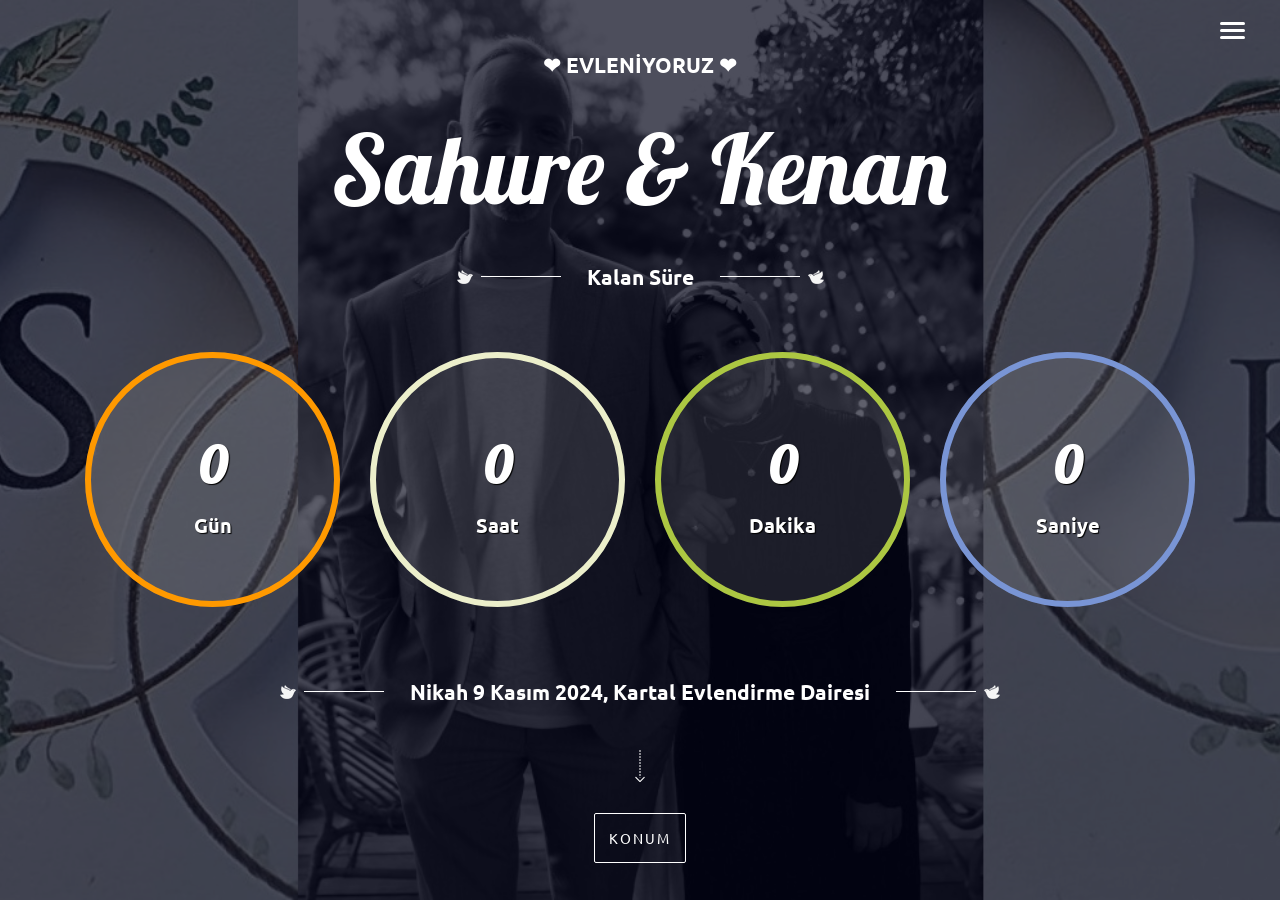
==== commit f8bcc843: "fix" ====
--- a/index.html
+++ b/index.html
@@ -156,7 +156,7 @@
         <i class="icon ico-l-sm icon-l-arrows-slim-down-dashed animated fadeInDown"></i>
         <a class="btn btn-border-white show-info animated fadeInUp" role="button" data-href="#content">Konum</a>
     </div>
-    <div id="content" class="page-content col-md-12 text-center bg-white">
+    <div id="content" class="page-content col-md-12 text-center bg-white" style="display: none">
 
         <div class="bezel"></div>
         <!-- Our Wedding Location -->
@@ -179,11 +179,9 @@
                         <h4>Kartal Evlendirme Dairesi</h4>
                     </div>
                 </div>
-
             </div>
             <!-- Google Maps -->
-            <div id="map-canvas">
-                
+            <div id="map-canvas" class="col-md-12" style="display: none">
                 <div class="col-lg-6 col-md-6 col-sm-6 no-space location-block ">
                     <div class="section-activity">
                         <iframe src="https://www.google.com/maps/embed?pb=!1m18!1m12!1m3!1d3010.9872154722066!2d29.14887507665197!3d41.00365301970864!2m3!1f0!2f0!3f0!3m2!1i1024!2i768!4f13.1!3m3!1m2!1s0x14cacf3816549147%3A0x43ac809c1f1a23b5!2sSalon%20A%C5%9Fk%C4%B1n%20Davet%20Salonu!5e0!3m2!1str!2str!4v1729792743908!5m2!1str!2str" width="600" height="450" style="border:0;" allowfullscreen="" loading="lazy" referrerpolicy="no-referrer-when-downgrade"></iframe>
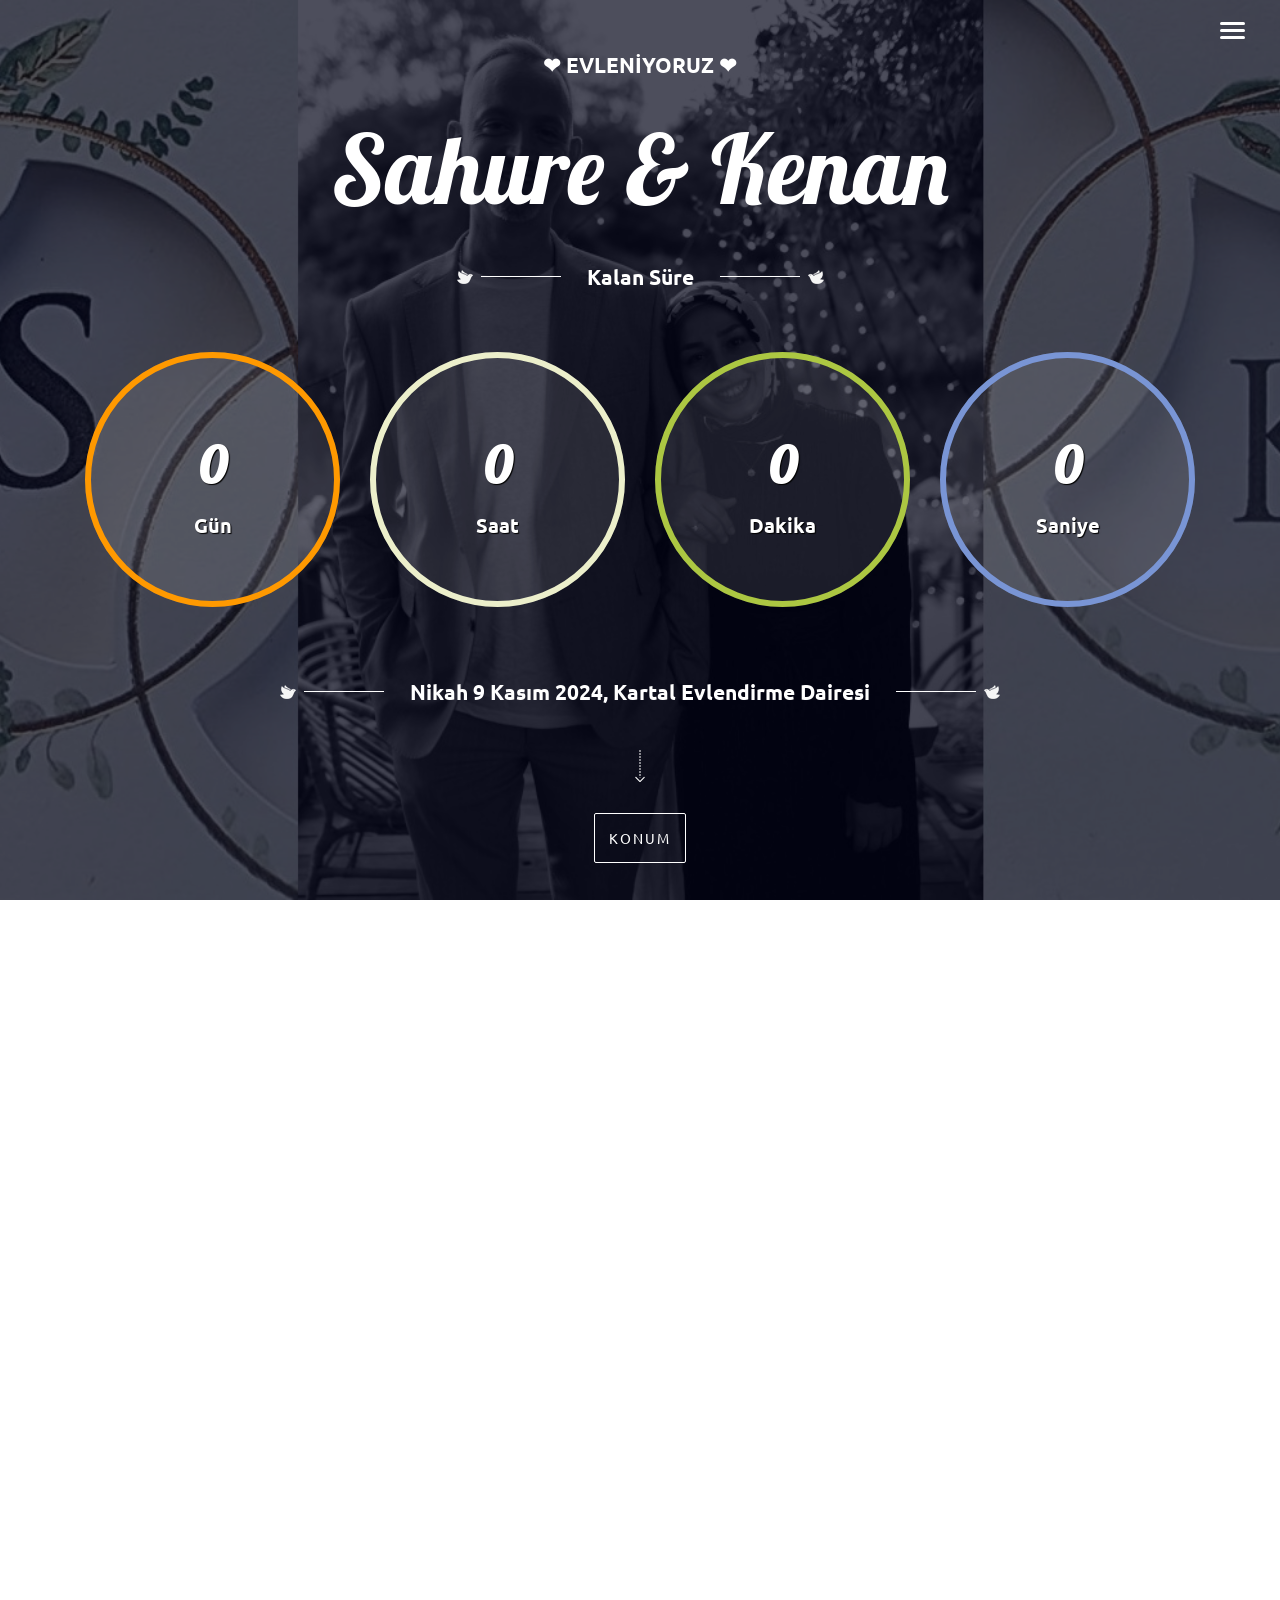
==== commit f9699675: "fix" ====
--- a/index.html
+++ b/index.html
@@ -156,7 +156,7 @@
         <i class="icon ico-l-sm icon-l-arrows-slim-down-dashed animated fadeInDown"></i>
         <a class="btn btn-border-white show-info animated fadeInUp" role="button" data-href="#content">Konum</a>
     </div>
-    <div id="content" class="page-content col-md-12 text-center bg-white" style="display: none">
+    <div id="content" class="page-content col-md-12 text-center bg-white">
 
         <div class="bezel"></div>
         <!-- Our Wedding Location -->
@@ -181,7 +181,7 @@
                 </div>
             </div>
             <!-- Google Maps -->
-            <div id="map-canvas" class="col-md-12" style="display: none">
+            <div id="map-canvas" class="col-md-12">
                 <div class="col-lg-6 col-md-6 col-sm-6 no-space location-block ">
                     <div class="section-activity">
                         <iframe src="https://www.google.com/maps/embed?pb=!1m18!1m12!1m3!1d3010.9872154722066!2d29.14887507665197!3d41.00365301970864!2m3!1f0!2f0!3f0!3m2!1i1024!2i768!4f13.1!3m3!1m2!1s0x14cacf3816549147%3A0x43ac809c1f1a23b5!2sSalon%20A%C5%9Fk%C4%B1n%20Davet%20Salonu!5e0!3m2!1str!2str!4v1729792743908!5m2!1str!2str" width="600" height="450" style="border:0;" allowfullscreen="" loading="lazy" referrerpolicy="no-referrer-when-downgrade"></iframe>
